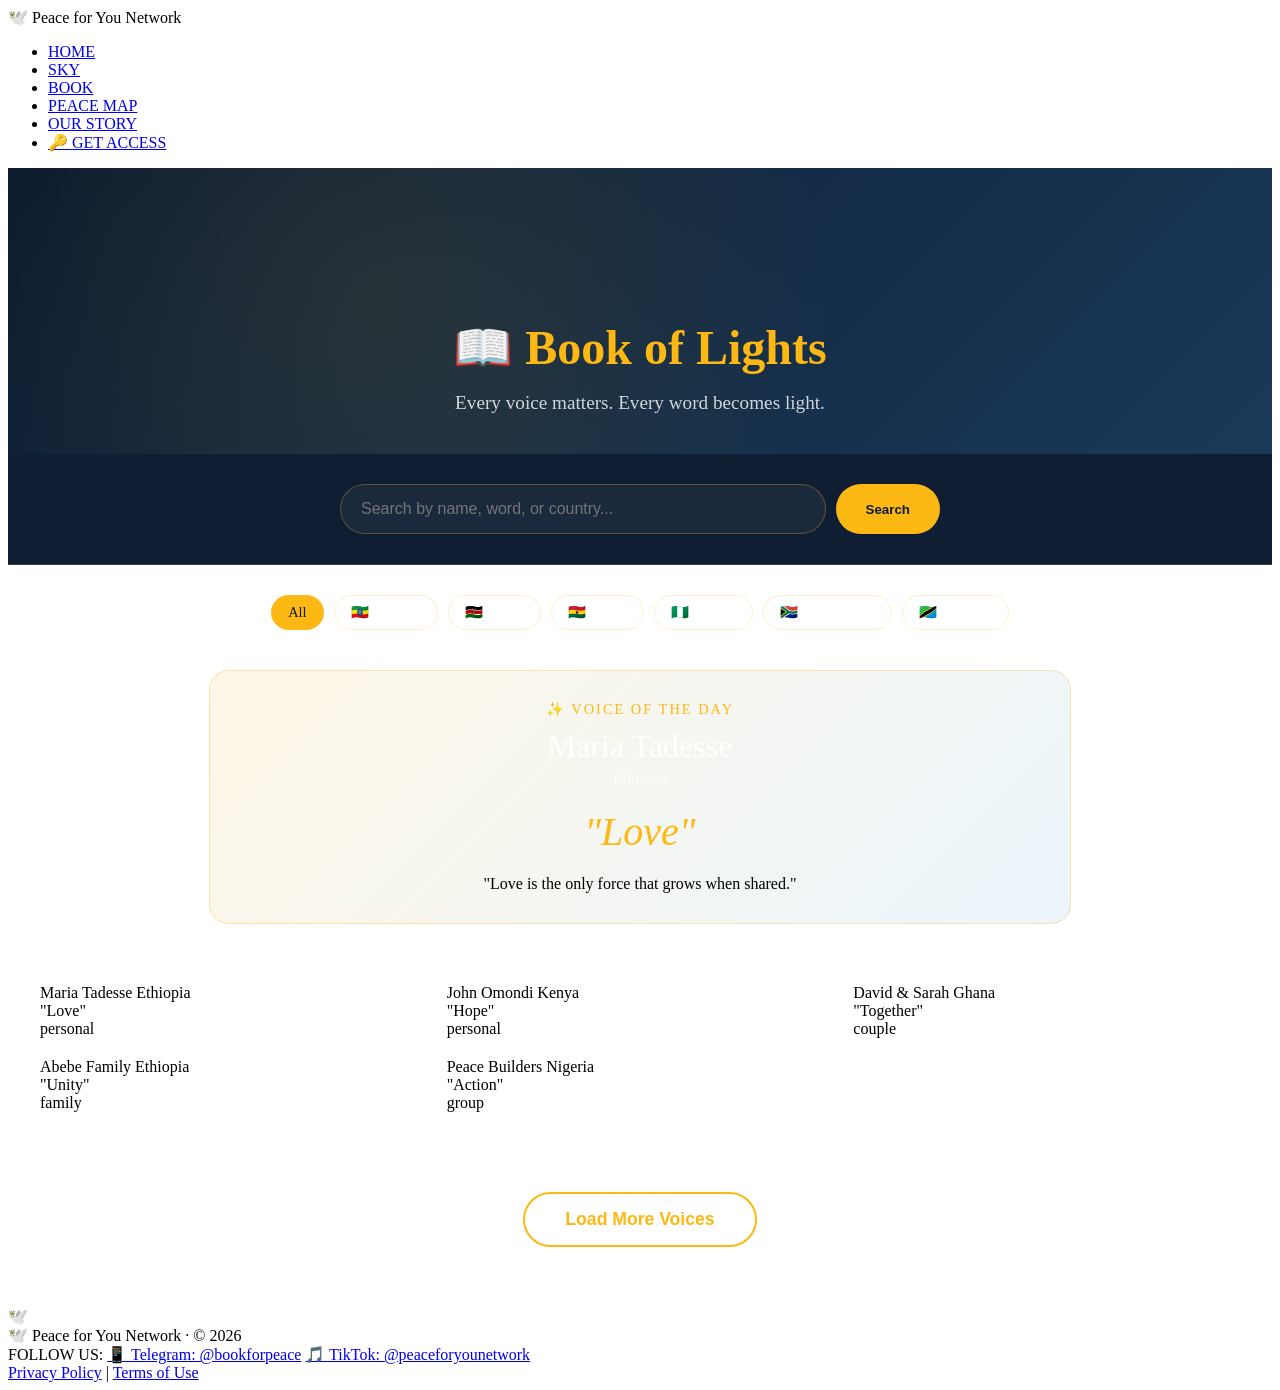
==== book.html @ 4ede2e3b "Update and rename book.html.txt to book.html" ====
<!DOCTYPE html>
<html lang="en">
<head>
    <meta charset="UTF-8">
    <meta name="viewport" content="width=device-width, initial-scale=1.0">
    <title>Book of Lights - Peace for You Network</title>
    <link rel="stylesheet" href="style.css">
    <style>
        /* Book of Lights specific styles */
        .book-header {
            text-align: center;
            padding: 120px 20px 40px;
            background: linear-gradient(135deg, #0B1A2F, #1a3a5a);
            position: relative;
            overflow: hidden;
        }
        
        .book-header::before {
            content: '';
            position: absolute;
            top: 0;
            left: 0;
            right: 0;
            bottom: 0;
            background: radial-gradient(circle at 30% 50%, rgba(253,184,19,0.1) 0%, transparent 50%);
            pointer-events: none;
        }
        
        .book-title {
            font-size: 3rem;
            color: #FDB813;
            margin-bottom: 1rem;
            position: relative;
        }
        
        .book-subtitle {
            font-size: 1.2rem;
            color: rgba(255,255,255,0.8);
            max-width: 600px;
            margin: 0 auto;
            position: relative;
        }
        
        .search-section {
            padding: 30px 20px;
            background: #0F1E33;
            position: sticky;
            top: 70px;
            z-index: 100;
            border-bottom: 1px solid rgba(253,184,19,0.2);
        }
        
        .search-container {
            max-width: 600px;
            margin: 0 auto;
            display: flex;
            gap: 10px;
        }
        
        .search-input {
            flex: 1;
            padding: 15px 20px;
            background: rgba(255,255,255,0.05);
            border: 1px solid rgba(253,184,19,0.3);
            border-radius: 40px;
            color: white;
            font-size: 1rem;
            transition: all 0.3s;
        }
        
        .search-input:focus {
            outline: none;
            border-color: #FDB813;
            background: rgba(255,255,255,0.1);
        }
        
        .search-btn {
            background: #FDB813;
            color: #0B1A2F;
            border: none;
            padding: 0 30px;
            border-radius: 40px;
            font-weight: 600;
            cursor: pointer;
            transition: all 0.3s;
        }
        
        .search-btn:hover {
            transform: translateY(-2px);
            box-shadow: 0 5px 15px rgba(253,184,19,0.3);
        }
        
        .featured-voice {
            max-width: 800px;
            margin: 40px auto;
            padding: 30px;
            background: linear-gradient(135deg, rgba(253,184,19,0.1), rgba(52,152,219,0.1));
            border: 1px solid rgba(253,184,19,0.3);
            border-radius: 20px;
            text-align: center;
        }
        
        .featured-label {
            color: #FDB813;
            font-size: 0.9rem;
            text-transform: uppercase;
            letter-spacing: 2px;
            margin-bottom: 10px;
        }
        
        .featured-name {
            font-size: 2rem;
            color: white;
            margin-bottom: 5px;
        }
        
        .featured-country {
            color: rgba(255,255,255,0.6);
            margin-bottom: 20px;
        }
        
        .featured-word {
            font-size: 2.5rem;
            color: #FDB813;
            margin-bottom: 20px;
            font-style: italic;
        }
        
        .lights-container {
            max-width: 1200px;
            margin: 0 auto;
            padding: 20px;
        }
        
        .lights-grid {
            display: grid;
            grid-template-columns: repeat(auto-fill, minmax(300px, 1fr));
            gap: 20px;
            margin-bottom: 40px;
        }
        
        .load-more {
            text-align: center;
            padding: 40px;
        }
        
        .load-more-btn {
            background: transparent;
            border: 2px solid #FDB813;
            color: #FDB813;
            padding: 15px 40px;
            border-radius: 40px;
            font-size: 1.1rem;
            font-weight: 600;
            cursor: pointer;
            transition: all 0.3s;
        }
        
        .load-more-btn:hover {
            background: #FDB813;
            color: #0B1A2F;
        }
        
        .country-filter {
            display: flex;
            flex-wrap: wrap;
            gap: 10px;
            justify-content: center;
            margin: 30px 0;
        }
        
        .country-tag {
            background: rgba(255,255,255,0.05);
            border: 1px solid rgba(253,184,19,0.2);
            color: white;
            padding: 8px 16px;
            border-radius: 30px;
            cursor: pointer;
            transition: all 0.3s;
            font-size: 0.9rem;
        }
        
        .country-tag:hover {
            background: #FDB813;
            color: #0B1A2F;
            border-color: #FDB813;
        }
        
        .country-tag.active {
            background: #FDB813;
            color: #0B1A2F;
            border-color: #FDB813;
        }
        
        @media (max-width: 768px) {
            .book-title {
                font-size: 2.2rem;
            }
            
            .featured-name {
                font-size: 1.5rem;
            }
            
            .featured-word {
                font-size: 2rem;
            }
            
            .search-container {
                flex-direction: column;
            }
            
            .search-btn {
                padding: 15px;
            }
        }
    </style>
</head>
<body>
    <!-- Navigation -->
    <nav class="navbar">
        <div class="nav-container">
            <div class="logo">
                <span class="logo-text">🕊️ Peace for You Network</span>
            </div>
            <ul class="nav-menu">
                <li><a href="index.html">HOME</a></li>
                <li><a href="sky.html">SKY</a></li>
                <li><a href="book.html" class="active">BOOK</a></li>
                <li><a href="peace-map.html">PEACE MAP</a></li>
                <li><a href="our-story.html">OUR STORY</a></li>
                <li><a href="#" class="access-btn">🔑 GET ACCESS</a></li>
            </ul>
        </div>
    </nav>

    <!-- Book Header -->
    <header class="book-header">
        <h1 class="book-title">📖 Book of Lights</h1>
        <p class="book-subtitle">Every voice matters. Every word becomes light.</p>
    </header>

    <!-- Search Section -->
    <section class="search-section">
        <div class="search-container">
            <input type="text" class="search-input" id="searchInput" placeholder="Search by name, word, or country...">
            <button class="search-btn" id="searchBtn">Search</button>
        </div>
    </section>

    <!-- Country Filters -->
    <div class="country-filter" id="countryFilter">
        <span class="country-tag active" data-country="all">All</span>
        <span class="country-tag" data-country="Ethiopia">🇪🇹 Ethiopia</span>
        <span class="country-tag" data-country="Kenya">🇰🇪 Kenya</span>
        <span class="country-tag" data-country="Ghana">🇬🇭 Ghana</span>
        <span class="country-tag" data-country="Nigeria">🇳🇬 Nigeria</span>
        <span class="country-tag" data-country="South Africa">🇿🇦 South Africa</span>
        <span class="country-tag" data-country="Tanzania">🇹🇿 Tanzania</span>
    </div>

    <!-- Featured Voice -->
    <section class="featured-voice" id="featuredVoice">
        <!-- Populated by JavaScript -->
    </section>

    <!-- Lights Grid -->
    <main class="lights-container">
        <div class="lights-grid" id="lightsGrid">
            <!-- Populated by JavaScript -->
            <div class="light-card placeholder">Loading peaceful voices...</div>
        </div>
        
        <div class="load-more">
            <button class="load-more-btn" id="loadMoreBtn">Load More Voices</button>
        </div>
    </main>

    <!-- AI Peace Guide -->
    <div class="ai-guide" id="aiGuide">
        <div class="guide-icon">🕊️</div>
    </div>

    <!-- Footer -->
    <footer class="footer">
        <div class="container">
            <div class="footer-content">
                <div class="footer-logo">🕊️ Peace for You Network · © 2026</div>
                <div class="footer-social">
                    <span>FOLLOW US:</span>
                    <a href="https://t.me/bookforpeace" target="_blank">📱 Telegram: @bookforpeace</a>
                    <a href="https://tiktok.com/@peaceforyounetwork" target="_blank">🎵 TikTok: @peaceforyounetwork</a>
                </div>
                <div class="footer-links">
                    <a href="privacy.html">Privacy Policy</a> | <a href="terms.html">Terms of Use</a>
                </div>
            </div>
        </div>
    </footer>

    <script src="sky.js"></script>
    <script>
        // Book of Lights specific JavaScript
        document.addEventListener('DOMContentLoaded', function() {
            loadFeaturedVoice();
            loadAllLights();
            setupBookListeners();
        });

        function loadFeaturedVoice() {
            const featuredContainer = document.getElementById('featuredVoice');
            featuredContainer.innerHTML = `
                <div class="featured-label">✨ VOICE OF THE DAY</div>
                <div class="featured-name">Maria Tadesse</div>
                <div class="featured-country">Ethiopia</div>
                <div class="featured-word">"Love"</div>
                <div class="featured-message">"Love is the only force that grows when shared."</div>
            `;
        }

        function loadAllLights() {
            const lightsGrid = document.getElementById('lightsGrid');
            
            const samples = [
                { name: 'Maria Tadesse', country: 'Ethiopia', word: 'Love', type: 'personal' },
                { name: 'John Omondi', country: 'Kenya', word: 'Hope', type: 'personal' },
                { name: 'David & Sarah', country: 'Ghana', word: 'Together', type: 'couple' },
                { name: 'Abebe Family', country: 'Ethiopia', word: 'Unity', type: 'family' },
                { name: 'Peace Builders', country: 'Nigeria', word: 'Action', type: 'group' }
            ];
            
            lightsGrid.innerHTML = '';
            samples.forEach(sample => {
                const card = createLightCard(sample);
                lightsGrid.appendChild(card);
            });
        }

        function createLightCard(item) {
            const card = document.createElement('div');
            card.className = 'light-card';
            card.innerHTML = `
                <div class="light-card-header">
                    <span class="light-name">${item.name}</span>
                    <span class="light-country">${item.country}</span>
                </div>
                <div class="light-word">"${item.word}"</div>
                <div class="light-footer">
                    <span class="light-type">${item.type}</span>
                </div>
            `;
            return card;
        }

        function setupBookListeners() {
            document.getElementById('searchBtn').addEventListener('click', function() {
                alert('🔍 Search coming soon with Supabase integration.');
            });
            
            document.querySelectorAll('.country-tag').forEach(tag => {
                tag.addEventListener('click', function() {
                    document.querySelectorAll('.country-tag').forEach(t => t.classList.remove('active'));
                    this.classList.add('active');
                });
            });
            
            document.getElementById('loadMoreBtn').addEventListener('click', function() {
                alert('📖 More voices coming soon.');
            });
        }
    </script>
</body>

</html>
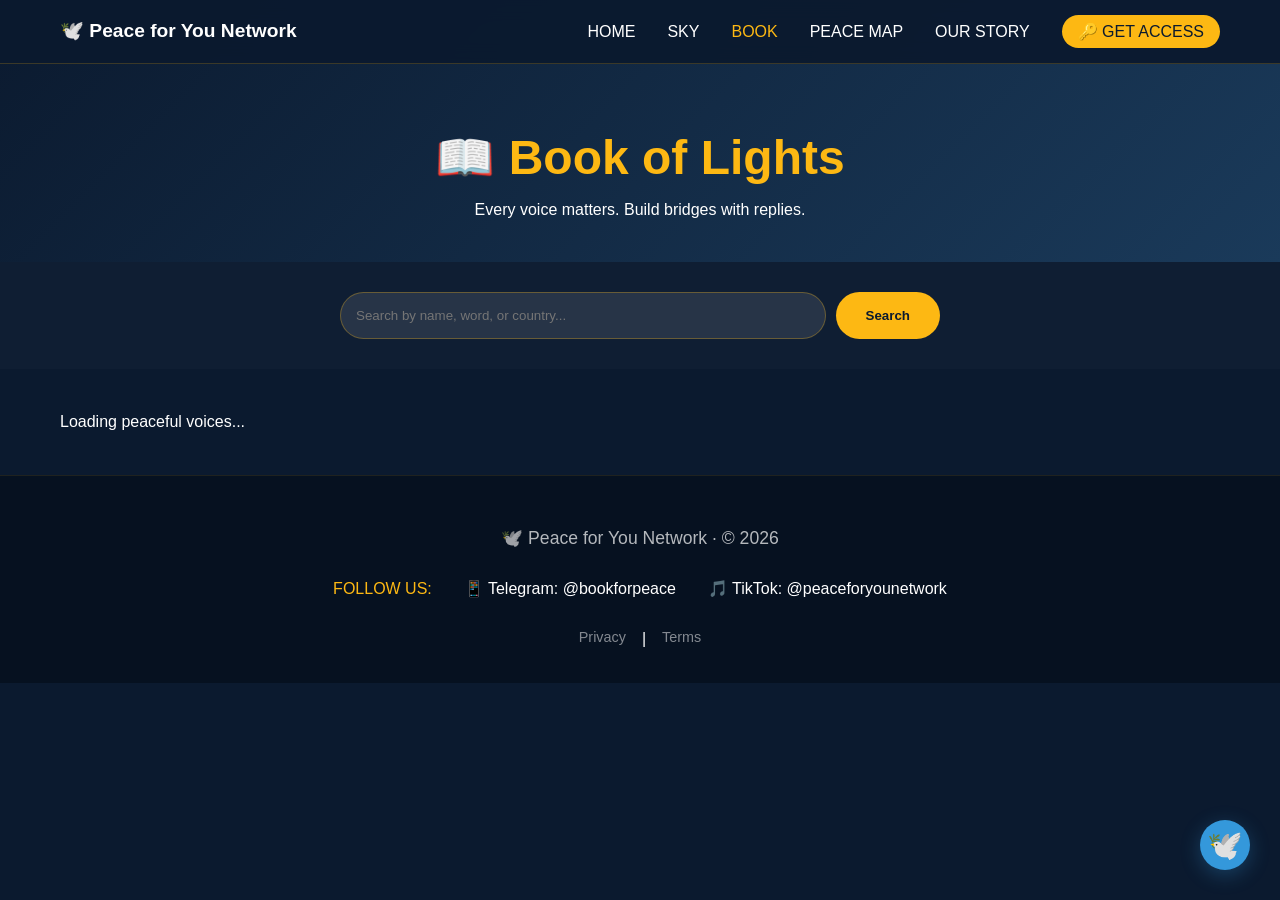
==== commit 0298a016: "Update book.html" ====
--- a/book.html
+++ b/book.html
@@ -6,74 +6,33 @@
     <title>Book of Lights - Peace for You Network</title>
     <link rel="stylesheet" href="style.css">
     <style>
-        /* Book of Lights specific styles */
         .book-header {
             text-align: center;
             padding: 120px 20px 40px;
             background: linear-gradient(135deg, #0B1A2F, #1a3a5a);
-            position: relative;
-            overflow: hidden;
-        }
-        
-        .book-header::before {
-            content: '';
-            position: absolute;
-            top: 0;
-            left: 0;
-            right: 0;
-            bottom: 0;
-            background: radial-gradient(circle at 30% 50%, rgba(253,184,19,0.1) 0%, transparent 50%);
-            pointer-events: none;
-        }
-        
+        }
         .book-title {
             font-size: 3rem;
             color: #FDB813;
-            margin-bottom: 1rem;
-            position: relative;
-        }
-        
-        .book-subtitle {
-            font-size: 1.2rem;
-            color: rgba(255,255,255,0.8);
-            max-width: 600px;
-            margin: 0 auto;
-            position: relative;
-        }
-        
+        }
         .search-section {
             padding: 30px 20px;
             background: #0F1E33;
-            position: sticky;
-            top: 70px;
-            z-index: 100;
-            border-bottom: 1px solid rgba(253,184,19,0.2);
-        }
-        
+        }
         .search-container {
             max-width: 600px;
             margin: 0 auto;
             display: flex;
             gap: 10px;
         }
-        
         .search-input {
             flex: 1;
-            padding: 15px 20px;
-            background: rgba(255,255,255,0.05);
+            padding: 15px;
+            background: rgba(255,255,255,0.1);
             border: 1px solid rgba(253,184,19,0.3);
             border-radius: 40px;
             color: white;
-            font-size: 1rem;
-            transition: all 0.3s;
-        }
-        
-        .search-input:focus {
-            outline: none;
-            border-color: #FDB813;
-            background: rgba(255,255,255,0.1);
-        }
-        
+        }
         .search-btn {
             background: #FDB813;
             color: #0B1A2F;
@@ -82,141 +41,135 @@
             border-radius: 40px;
             font-weight: 600;
             cursor: pointer;
-            transition: all 0.3s;
-        }
-        
-        .search-btn:hover {
-            transform: translateY(-2px);
-            box-shadow: 0 5px 15px rgba(253,184,19,0.3);
-        }
-        
-        .featured-voice {
-            max-width: 800px;
-            margin: 40px auto;
-            padding: 30px;
-            background: linear-gradient(135deg, rgba(253,184,19,0.1), rgba(52,152,219,0.1));
-            border: 1px solid rgba(253,184,19,0.3);
-            border-radius: 20px;
-            text-align: center;
-        }
-        
-        .featured-label {
-            color: #FDB813;
-            font-size: 0.9rem;
-            text-transform: uppercase;
-            letter-spacing: 2px;
-            margin-bottom: 10px;
-        }
-        
-        .featured-name {
-            font-size: 2rem;
-            color: white;
-            margin-bottom: 5px;
-        }
-        
-        .featured-country {
-            color: rgba(255,255,255,0.6);
-            margin-bottom: 20px;
-        }
-        
-        .featured-word {
-            font-size: 2.5rem;
-            color: #FDB813;
-            margin-bottom: 20px;
-            font-style: italic;
-        }
-        
+        }
         .lights-container {
             max-width: 1200px;
             margin: 0 auto;
-            padding: 20px;
-        }
-        
+            padding: 40px 20px;
+        }
         .lights-grid {
             display: grid;
-            grid-template-columns: repeat(auto-fill, minmax(300px, 1fr));
+            grid-template-columns: repeat(auto-fill, minmax(350px, 1fr));
             gap: 20px;
-            margin-bottom: 40px;
-        }
-        
-        .load-more {
-            text-align: center;
-            padding: 40px;
-        }
-        
-        .load-more-btn {
+        }
+        .light-card {
+            background: rgba(255,255,255,0.03);
+            border: 1px solid rgba(253,184,19,0.1);
+            border-radius: 15px;
+            padding: 1.5rem;
+        }
+        .light-card-header {
+            display: flex;
+            justify-content: space-between;
+            margin-bottom: 10px;
+        }
+        .light-name {
+            color: #FDB813;
+            font-weight: 600;
+        }
+        .light-country {
+            color: rgba(255,255,255,0.6);
+        }
+        .light-word {
+            font-size: 1.5rem;
+            margin: 15px 0;
+            color: white;
+            font-style: italic;
+        }
+        .light-type {
+            display: inline-block;
+            background: rgba(253,184,19,0.2);
+            padding: 3px 10px;
+            border-radius: 15px;
+            font-size: 0.8rem;
+            color: #FDB813;
+        }
+        .reply-section {
+            margin-top: 20px;
+            padding-top: 15px;
+            border-top: 1px solid rgba(253,184,19,0.2);
+        }
+        .reply-btn {
             background: transparent;
-            border: 2px solid #FDB813;
-            color: #FDB813;
-            padding: 15px 40px;
-            border-radius: 40px;
-            font-size: 1.1rem;
-            font-weight: 600;
+            border: 1px solid #FDB813;
+            color: #FDB813;
+            padding: 8px 15px;
+            border-radius: 20px;
             cursor: pointer;
+            font-size: 0.9rem;
             transition: all 0.3s;
         }
-        
-        .load-more-btn:hover {
+        .reply-btn:hover {
             background: #FDB813;
             color: #0B1A2F;
         }
-        
-        .country-filter {
+        .replies-list {
+            margin-top: 15px;
+            max-height: 200px;
+            overflow-y: auto;
+        }
+        .reply-item {
+            background: rgba(255,255,255,0.05);
+            padding: 10px;
+            border-radius: 10px;
+            margin-bottom: 8px;
+            font-size: 0.9rem;
+        }
+        .reply-author {
+            color: #FDB813;
+            font-size: 0.8rem;
+        }
+        .reply-message {
+            color: white;
+            margin: 5px 0;
+        }
+        .reply-time {
+            color: rgba(255,255,255,0.4);
+            font-size: 0.7rem;
+        }
+        .modal {
+            position: fixed;
+            top: 0;
+            left: 0;
+            width: 100%;
+            height: 100%;
+            background: rgba(0,0,0,0.9);
+            display: none;
+            align-items: center;
+            justify-content: center;
+            z-index: 2000;
+        }
+        .modal.active {
             display: flex;
-            flex-wrap: wrap;
-            gap: 10px;
-            justify-content: center;
-            margin: 30px 0;
-        }
-        
-        .country-tag {
-            background: rgba(255,255,255,0.05);
-            border: 1px solid rgba(253,184,19,0.2);
+        }
+        .modal-content {
+            background: #0B1A2F;
+            border: 2px solid #FDB813;
+            border-radius: 20px;
+            padding: 30px;
+            max-width: 500px;
+            width: 90%;
+        }
+        .modal input, .modal textarea {
+            width: 100%;
+            padding: 12px;
+            margin: 10px 0;
+            background: rgba(255,255,255,0.1);
+            border: 1px solid #FDB813;
+            border-radius: 10px;
             color: white;
-            padding: 8px 16px;
-            border-radius: 30px;
-            cursor: pointer;
-            transition: all 0.3s;
-            font-size: 0.9rem;
-        }
-        
-        .country-tag:hover {
+        }
+        .modal-close {
             background: #FDB813;
             color: #0B1A2F;
-            border-color: #FDB813;
-        }
-        
-        .country-tag.active {
-            background: #FDB813;
-            color: #0B1A2F;
-            border-color: #FDB813;
-        }
-        
-        @media (max-width: 768px) {
-            .book-title {
-                font-size: 2.2rem;
-            }
-            
-            .featured-name {
-                font-size: 1.5rem;
-            }
-            
-            .featured-word {
-                font-size: 2rem;
-            }
-            
-            .search-container {
-                flex-direction: column;
-            }
-            
-            .search-btn {
-                padding: 15px;
-            }
+            border: none;
+            padding: 10px 20px;
+            border-radius: 20px;
+            cursor: pointer;
         }
     </style>
 </head>
 <body>
-    <!-- Navigation -->
     <nav class="navbar">
         <div class="nav-container">
             <div class="logo">
@@ -233,13 +186,11 @@
         </div>
     </nav>
 
-    <!-- Book Header -->
     <header class="book-header">
         <h1 class="book-title">📖 Book of Lights</h1>
-        <p class="book-subtitle">Every voice matters. Every word becomes light.</p>
+        <p>Every voice matters. Build bridges with replies.</p>
     </header>
 
-    <!-- Search Section -->
     <section class="search-section">
         <div class="search-container">
             <input type="text" class="search-input" id="searchInput" placeholder="Search by name, word, or country...">
@@ -247,51 +198,41 @@
         </div>
     </section>
 
-    <!-- Country Filters -->
-    <div class="country-filter" id="countryFilter">
-        <span class="country-tag active" data-country="all">All</span>
-        <span class="country-tag" data-country="Ethiopia">🇪🇹 Ethiopia</span>
-        <span class="country-tag" data-country="Kenya">🇰🇪 Kenya</span>
-        <span class="country-tag" data-country="Ghana">🇬🇭 Ghana</span>
-        <span class="country-tag" data-country="Nigeria">🇳🇬 Nigeria</span>
-        <span class="country-tag" data-country="South Africa">🇿🇦 South Africa</span>
-        <span class="country-tag" data-country="Tanzania">🇹🇿 Tanzania</span>
-    </div>
-
-    <!-- Featured Voice -->
-    <section class="featured-voice" id="featuredVoice">
-        <!-- Populated by JavaScript -->
-    </section>
-
-    <!-- Lights Grid -->
     <main class="lights-container">
         <div class="lights-grid" id="lightsGrid">
-            <!-- Populated by JavaScript -->
-            <div class="light-card placeholder">Loading peaceful voices...</div>
-        </div>
-        
-        <div class="load-more">
-            <button class="load-more-btn" id="loadMoreBtn">Load More Voices</button>
+            <div class="loading">Loading peaceful voices...</div>
         </div>
     </main>
 
-    <!-- AI Peace Guide -->
+    <!-- Reply Modal -->
+    <div class="modal" id="replyModal">
+        <div class="modal-content">
+            <h3 style="color:#FDB813; margin-bottom:20px;">🌉 Build a Peace Bridge</h3>
+            <input type="text" id="replyName" placeholder="Your Name" value="Friend of Peace">
+            <input type="email" id="replyEmail" placeholder="Your Email">
+            <textarea id="replyMessage" placeholder="Your reply..." rows="3"></textarea>
+            <div style="display:flex; gap:10px; justify-content:flex-end;">
+                <button class="modal-close" onclick="closeReplyModal()">Cancel</button>
+                <button class="reply-btn" id="sendReplyBtn">Send Reply</button>
+            </div>
+        </div>
+    </div>
+
     <div class="ai-guide" id="aiGuide">
         <div class="guide-icon">🕊️</div>
     </div>
 
-    <!-- Footer -->
     <footer class="footer">
         <div class="container">
             <div class="footer-content">
                 <div class="footer-logo">🕊️ Peace for You Network · © 2026</div>
                 <div class="footer-social">
                     <span>FOLLOW US:</span>
-                    <a href="https://t.me/bookforpeace" target="_blank">📱 Telegram: @bookforpeace</a>
-                    <a href="https://tiktok.com/@peaceforyounetwork" target="_blank">🎵 TikTok: @peaceforyounetwork</a>
+                    <a href="https://t.me/bookforpeace">📱 Telegram: @bookforpeace</a>
+                    <a href="https://tiktok.com/@peaceforyounetwork">🎵 TikTok: @peaceforyounetwork</a>
                 </div>
                 <div class="footer-links">
-                    <a href="privacy.html">Privacy Policy</a> | <a href="terms.html">Terms of Use</a>
+                    <a href="privacy.html">Privacy</a> | <a href="terms.html">Terms</a>
                 </div>
             </div>
         </div>
@@ -299,75 +240,115 @@
 
     <script src="sky.js"></script>
     <script>
-        // Book of Lights specific JavaScript
-        document.addEventListener('DOMContentLoaded', function() {
-            loadFeaturedVoice();
-            loadAllLights();
-            setupBookListeners();
-        });
-
-        function loadFeaturedVoice() {
-            const featuredContainer = document.getElementById('featuredVoice');
-            featuredContainer.innerHTML = `
-                <div class="featured-label">✨ VOICE OF THE DAY</div>
-                <div class="featured-name">Maria Tadesse</div>
-                <div class="featured-country">Ethiopia</div>
-                <div class="featured-word">"Love"</div>
-                <div class="featured-message">"Love is the only force that grows when shared."</div>
-            `;
-        }
-
-        function loadAllLights() {
-            const lightsGrid = document.getElementById('lightsGrid');
-            
-            const samples = [
-                { name: 'Maria Tadesse', country: 'Ethiopia', word: 'Love', type: 'personal' },
-                { name: 'John Omondi', country: 'Kenya', word: 'Hope', type: 'personal' },
-                { name: 'David & Sarah', country: 'Ghana', word: 'Together', type: 'couple' },
-                { name: 'Abebe Family', country: 'Ethiopia', word: 'Unity', type: 'family' },
-                { name: 'Peace Builders', country: 'Nigeria', word: 'Action', type: 'group' }
-            ];
-            
-            lightsGrid.innerHTML = '';
-            samples.forEach(sample => {
-                const card = createLightCard(sample);
-                lightsGrid.appendChild(card);
-            });
-        }
-
-        function createLightCard(item) {
+        let currentTokenId = null;
+
+        // AI Guide
+        document.getElementById('aiGuide').onclick = () => alert('🕊️ Peace begins with you.');
+
+        // Load peace tokens
+        async function loadPeaceTokens() {
+            try {
+                const response = await fetch('https://peaceforyou.bookforpeace.workers.dev');
+                const result = await response.json();
+                
+                if (result.success && result.data.length > 0) {
+                    const grid = document.getElementById('lightsGrid');
+                    grid.innerHTML = '';
+                    
+                    result.data.forEach(token => {
+                        const card = createTokenCard(token);
+                        grid.appendChild(card);
+                    });
+                }
+            } catch (error) {
+                console.error('Error:', error);
+            }
+        }
+
+        function createTokenCard(token) {
             const card = document.createElement('div');
             card.className = 'light-card';
+            
+            let displayName = token.full_name || token.family_name || token.group_name || 'Someone';
+            if (token.person1_name && token.person2_name) {
+                displayName = `${token.person1_name} & ${token.person2_name}`;
+            }
+            
             card.innerHTML = `
                 <div class="light-card-header">
-                    <span class="light-name">${item.name}</span>
-                    <span class="light-country">${item.country}</span>
+                    <span class="light-name">${displayName}</span>
+                    <span class="light-country">${token.country || 'Earth'}</span>
                 </div>
-                <div class="light-word">"${item.word}"</div>
-                <div class="light-footer">
-                    <span class="light-type">${item.type}</span>
+                <div class="light-word">"${token.word}"</div>
+                <div class="light-type">${token.type}</div>
+                <div class="reply-section">
+                    <button class="reply-btn" onclick="openReplyModal(${token.id})">🌉 Build Bridge</button>
+                    <div class="replies-list" id="replies-${token.id}"></div>
                 </div>
             `;
+            
+            loadReplies(token.id);
             return card;
         }
 
-        function setupBookListeners() {
-            document.getElementById('searchBtn').addEventListener('click', function() {
-                alert('🔍 Search coming soon with Supabase integration.');
+        // Open reply modal
+        window.openReplyModal = function(tokenId) {
+            currentTokenId = tokenId;
+            document.getElementById('replyModal').classList.add('active');
+        };
+
+        window.closeReplyModal = function() {
+            document.getElementById('replyModal').classList.remove('active');
+        };
+
+        // Send reply
+        document.getElementById('sendReplyBtn').onclick = async function() {
+            const name = document.getElementById('replyName').value;
+            const email = document.getElementById('replyEmail').value;
+            const message = document.getElementById('replyMessage').value;
+            
+            if (!message) {
+                alert('Please write a message');
+                return;
+            }
+            
+            // In real implementation, this would save to database
+            alert('🌉 Bridge built! Your reply has been sent.');
+            closeReplyModal();
+            
+            // Refresh replies
+            if (currentTokenId) {
+                loadReplies(currentTokenId);
+            }
+        };
+
+        // Load replies (simulated for now)
+        function loadReplies(tokenId) {
+            const repliesDiv = document.getElementById(`replies-${tokenId}`);
+            if (repliesDiv) {
+                // In real implementation, fetch from database
+                repliesDiv.innerHTML = `
+                    <div class="reply-item">
+                        <div class="reply-author">🌉 Peace Builder</div>
+                        <div class="reply-message">Thank you for sharing your peace!</div>
+                        <div class="reply-time">Just now</div>
+                    </div>
+                `;
+            }
+        }
+
+        // Load on page load
+        loadPeaceTokens();
+
+        // Search
+        document.getElementById('searchBtn').onclick = function() {
+            const term = document.getElementById('searchInput').value.toLowerCase();
+            const cards = document.querySelectorAll('.light-card');
+            cards.forEach(card => {
+                const text = card.textContent.toLowerCase();
+                card.style.display = text.includes(term) ? 'block' : 'none';
             });
-            
-            document.querySelectorAll('.country-tag').forEach(tag => {
-                tag.addEventListener('click', function() {
-                    document.querySelectorAll('.country-tag').forEach(t => t.classList.remove('active'));
-                    this.classList.add('active');
-                });
-            });
-            
-            document.getElementById('loadMoreBtn').addEventListener('click', function() {
-                alert('📖 More voices coming soon.');
-            });
-        }
+        };
     </script>
 </body>
-
 </html>
--- a/style.css
+++ b/style.css
@@ -0,0 +1,471 @@
+ /* ===== PEACE FOR YOU NETWORK - MAIN STYLESHEET ===== */
+/* Colors: Blue #3498DB | Gold #FDB813 */
+
+/* ===== RESET & BASE ===== */
+* {
+    margin: 0;
+    padding: 0;
+    box-sizing: border-box;
+}
+
+body {
+    font-family: 'Inter', -apple-system, BlinkMacSystemFont, 'Segoe UI', Roboto, sans-serif;
+    background: #0B1A2F;
+    color: #FFFFFF;
+    line-height: 1.6;
+    overflow-x: hidden;
+}
+
+.container {
+    max-width: 1200px;
+    margin: 0 auto;
+    padding: 0 20px;
+}
+
+/* ===== TYPOGRAPHY ===== */
+.gold-text {
+    color: #FDB813;
+}
+
+.section-title {
+    font-size: 2.5rem;
+    margin-bottom: 2rem;
+    text-align: center;
+    color: #FFFFFF;
+}
+
+.section-header {
+    display: flex;
+    justify-content: space-between;
+    align-items: center;
+    margin-bottom: 1.5rem;
+    flex-wrap: wrap;
+}
+
+.section-header h2 {
+    font-size: 1.8rem;
+    color: #FFFFFF;
+}
+
+.view-all {
+    color: #FDB813;
+    text-decoration: none;
+    font-weight: 500;
+    transition: opacity 0.3s;
+}
+
+.view-all:hover {
+    opacity: 0.8;
+}
+
+/* ===== NAVIGATION ===== */
+.navbar {
+    background: rgba(11, 26, 47, 0.95);
+    backdrop-filter: blur(10px);
+    position: fixed;
+    top: 0;
+    left: 0;
+    right: 0;
+    z-index: 1000;
+    border-bottom: 1px solid rgba(253, 184, 19, 0.2);
+}
+
+.nav-container {
+    max-width: 1200px;
+    margin: 0 auto;
+    padding: 1rem 20px;
+    display: flex;
+    justify-content: space-between;
+    align-items: center;
+    flex-wrap: wrap;
+}
+
+.logo-text {
+    font-size: 1.2rem;
+    font-weight: 600;
+    color: #FFFFFF;
+}
+
+.nav-menu {
+    display: flex;
+    list-style: none;
+    gap: 2rem;
+    align-items: center;
+    flex-wrap: wrap;
+}
+
+.nav-menu a {
+    color: #FFFFFF;
+    text-decoration: none;
+    font-weight: 500;
+    transition: color 0.3s;
+}
+
+.nav-menu a:hover,
+.nav-menu a.active {
+    color: #FDB813;
+}
+
+.access-btn {
+    background: #FDB813;
+    color: #0B1A2F !important;
+    padding: 0.5rem 1rem;
+    border-radius: 30px;
+    font-weight: 600;
+}
+
+.access-btn:hover {
+    background: #e5a612;
+    color: #0B1A2F !important;
+}
+
+/* ===== HERO SECTION ===== */
+.hero {
+    height: 100vh;
+    position: relative;
+    display: flex;
+    align-items: center;
+    justify-content: center;
+    text-align: center;
+    margin-top: 0;
+    overflow: hidden;
+}
+
+.hero-sky {
+    position: absolute;
+    top: 0;
+    left: 0;
+    width: 100%;
+    height: 100%;
+    background: linear-gradient(135deg, #0B1A2F 0%, #1a3a5a 50%, #FDB813 100%);
+    z-index: -2;
+}
+
+.hero-sky::before {
+    content: '';
+    position: absolute;
+    top: 0;
+    left: 0;
+    width: 100%;
+    height: 100%;
+    background: radial-gradient(circle at 30% 50%, rgba(253, 184, 19, 0.1) 0%, transparent 50%);
+}
+
+.hero-content {
+    position: relative;
+    z-index: 2;
+    padding: 0 20px;
+}
+
+.hero-title {
+    font-size: 3.5rem;
+    font-weight: 700;
+    margin-bottom: 2rem;
+    text-shadow: 0 2px 20px rgba(0,0,0,0.3);
+}
+
+/* ===== SKY PREVIEW ===== */
+.sky-preview {
+    padding: 4rem 0;
+    background: #0F1E33;
+}
+
+.sky-mini {
+    height: 200px;
+    background: linear-gradient(to bottom, #3498DB, #FDB813);
+    border-radius: 20px;
+    position: relative;
+    overflow: hidden;
+    box-shadow: 0 10px 30px rgba(0,0,0,0.3);
+}
+
+/* ===== CARDS SECTION - 2 ROWS (Blueprint Section 5) ===== */
+.cards-section {
+    padding: 4rem 0;
+    background: #0B1A2F;
+}
+
+.cards-grid {
+    display: flex;
+    flex-direction: column;
+    gap: 2rem;
+}
+
+.card-row {
+    display: flex;
+    justify-content: center;
+    gap: 2rem;
+    flex-wrap: wrap;
+}
+
+.row-1 {
+    margin-bottom: 1rem;
+}
+
+.row-2 {
+    margin-top: 1rem;
+}
+
+/* Card styles with cursor pointer for clickability */
+.card {
+    background: rgba(255, 255, 255, 0.05);
+    backdrop-filter: blur(10px);
+    border: 1px solid rgba(253, 184, 19, 0.2);
+    border-radius: 20px;
+    padding: 2rem;
+    width: 280px;
+    text-align: center;
+    transition: all 0.3s;
+    cursor: pointer; /* Makes card clickable */
+}
+
+.card:hover {
+    transform: translateY(-5px);
+    border-color: #FDB813;
+    box-shadow: 0 10px 30px rgba(253, 184, 19, 0.15);
+    background: rgba(255, 255, 255, 0.08);
+}
+
+.card-icon {
+    font-size: 4rem;
+    margin-bottom: 1rem;
+}
+
+.card-title {
+    font-size: 1.5rem;
+    color: #FDB813;
+    margin-bottom: 0.5rem;
+}
+
+.card-desc {
+    color: rgba(255,255,255,0.7);
+    margin-bottom: 1.5rem;
+    font-size: 0.95rem;
+}
+
+/* ===== RECENT LIGHTS ===== */
+.recent-lights {
+    padding: 4rem 0;
+    background: #0F1E33;
+}
+
+.lights-grid {
+    display: grid;
+    grid-template-columns: repeat(auto-fill, minmax(280px, 1fr));
+    gap: 1.5rem;
+}
+
+.light-card {
+    background: rgba(255,255,255,0.03);
+    border: 1px solid rgba(253,184,19,0.1);
+    border-radius: 15px;
+    padding: 1.5rem;
+}
+
+.light-card.placeholder {
+    text-align: center;
+    color: rgba(255,255,255,0.5);
+    grid-column: 1 / -1;
+    padding: 3rem;
+}
+
+.light-card-header {
+    display: flex;
+    justify-content: space-between;
+    margin-bottom: 10px;
+    font-size: 0.9rem;
+}
+
+.light-name {
+    color: #FDB813;
+    font-weight: 600;
+}
+
+.light-country {
+    color: rgba(255,255,255,0.6);
+}
+
+.light-word {
+    font-size: 1.3rem;
+    margin: 15px 0;
+    color: white;
+    font-style: italic;
+}
+
+/* ===== FLOATING GIFT (HOME ONLY) ===== */
+.floating-gift {
+    position: fixed;
+    bottom: 100px;
+    right: 30px;
+    z-index: 999;
+    cursor: pointer;
+}
+
+.gift-icon {
+    width: 60px;
+    height: 60px;
+    background: #FDB813;
+    border-radius: 50%;
+    display: flex;
+    align-items: center;
+    justify-content: center;
+    font-size: 2rem;
+    box-shadow: 0 5px 20px rgba(253,184,19,0.3);
+    transition: transform 0.3s;
+}
+
+.floating-gift:hover .gift-icon {
+    transform: scale(1.1);
+}
+
+.floating-gift:hover .gift-tooltip {
+    opacity: 1;
+    transform: translateX(-10px);
+}
+
+.gift-tooltip {
+    position: absolute;
+    right: 70px;
+    top: 15px;
+    background: #FFFFFF;
+    color: #0B1A2F;
+    padding: 0.5rem 1rem;
+    border-radius: 30px;
+    font-size: 0.9rem;
+    white-space: nowrap;
+    opacity: 0;
+    transition: all 0.3s;
+    pointer-events: none;
+}
+
+/* ===== AI PEACE GUIDE ===== */
+.ai-guide {
+    position: fixed;
+    bottom: 30px;
+    right: 30px;
+    z-index: 999;
+    cursor: pointer;
+}
+
+.guide-icon {
+    width: 50px;
+    height: 50px;
+    background: #3498DB;
+    border-radius: 50%;
+    display: flex;
+    align-items: center;
+    justify-content: center;
+    font-size: 1.8rem;
+    box-shadow: 0 5px 20px rgba(52,152,219,0.3);
+    transition: all 0.3s;
+}
+
+.ai-guide:hover .guide-icon {
+    transform: scale(1.1);
+    background: #FDB813;
+}
+
+/* ===== FOOTER ===== */
+.footer {
+    background: #061120;
+    padding: 3rem 0 2rem;
+    border-top: 1px solid rgba(253,184,19,0.1);
+}
+
+.footer-content {
+    display: flex;
+    flex-direction: column;
+    align-items: center;
+    gap: 1.5rem;
+    text-align: center;
+}
+
+.footer-logo {
+    font-size: 1.1rem;
+    color: rgba(255,255,255,0.7);
+}
+
+.footer-social {
+    display: flex;
+    gap: 2rem;
+    flex-wrap: wrap;
+    justify-content: center;
+    align-items: center;
+}
+
+.footer-social span {
+    color: #FDB813;
+    font-weight: 500;
+}
+
+.footer-social a {
+    color: #FFFFFF;
+    text-decoration: none;
+    transition: color 0.3s;
+}
+
+.footer-social a:hover {
+    color: #FDB813;
+}
+
+.footer-links {
+    display: flex;
+    gap: 1rem;
+    flex-wrap: wrap;
+    justify-content: center;
+}
+
+.footer-links a {
+    color: rgba(255,255,255,0.5);
+    text-decoration: none;
+    font-size: 0.9rem;
+    transition: color 0.3s;
+}
+
+.footer-links a:hover {
+    color: #FDB813;
+}
+
+/* ===== RESPONSIVE ===== */
+@media (max-width: 768px) {
+    .hero-title {
+        font-size: 2.2rem;
+    }
+    
+    .nav-menu {
+        gap: 1rem;
+        margin-top: 1rem;
+        justify-content: center;
+    }
+    
+    .nav-container {
+        flex-direction: column;
+    }
+    
+    .card {
+        width: 100%;
+        max-width: 320px;
+    }
+    
+    .footer-social {
+        flex-direction: column;
+        gap: 0.5rem;
+    }
+    
+    .section-header {
+        flex-direction: column;
+        gap: 0.5rem;
+        text-align: center;
+    }
+}
+
+/* ===== ANIMATIONS ===== */
+@keyframes float {
+    0% { transform: translateY(0px); }
+    50% { transform: translateY(-10px); }
+    100% { transform: translateY(0px); }
+}
+
+.floating-gift {
+    animation: float 3s ease-in-out infinite;
+}
